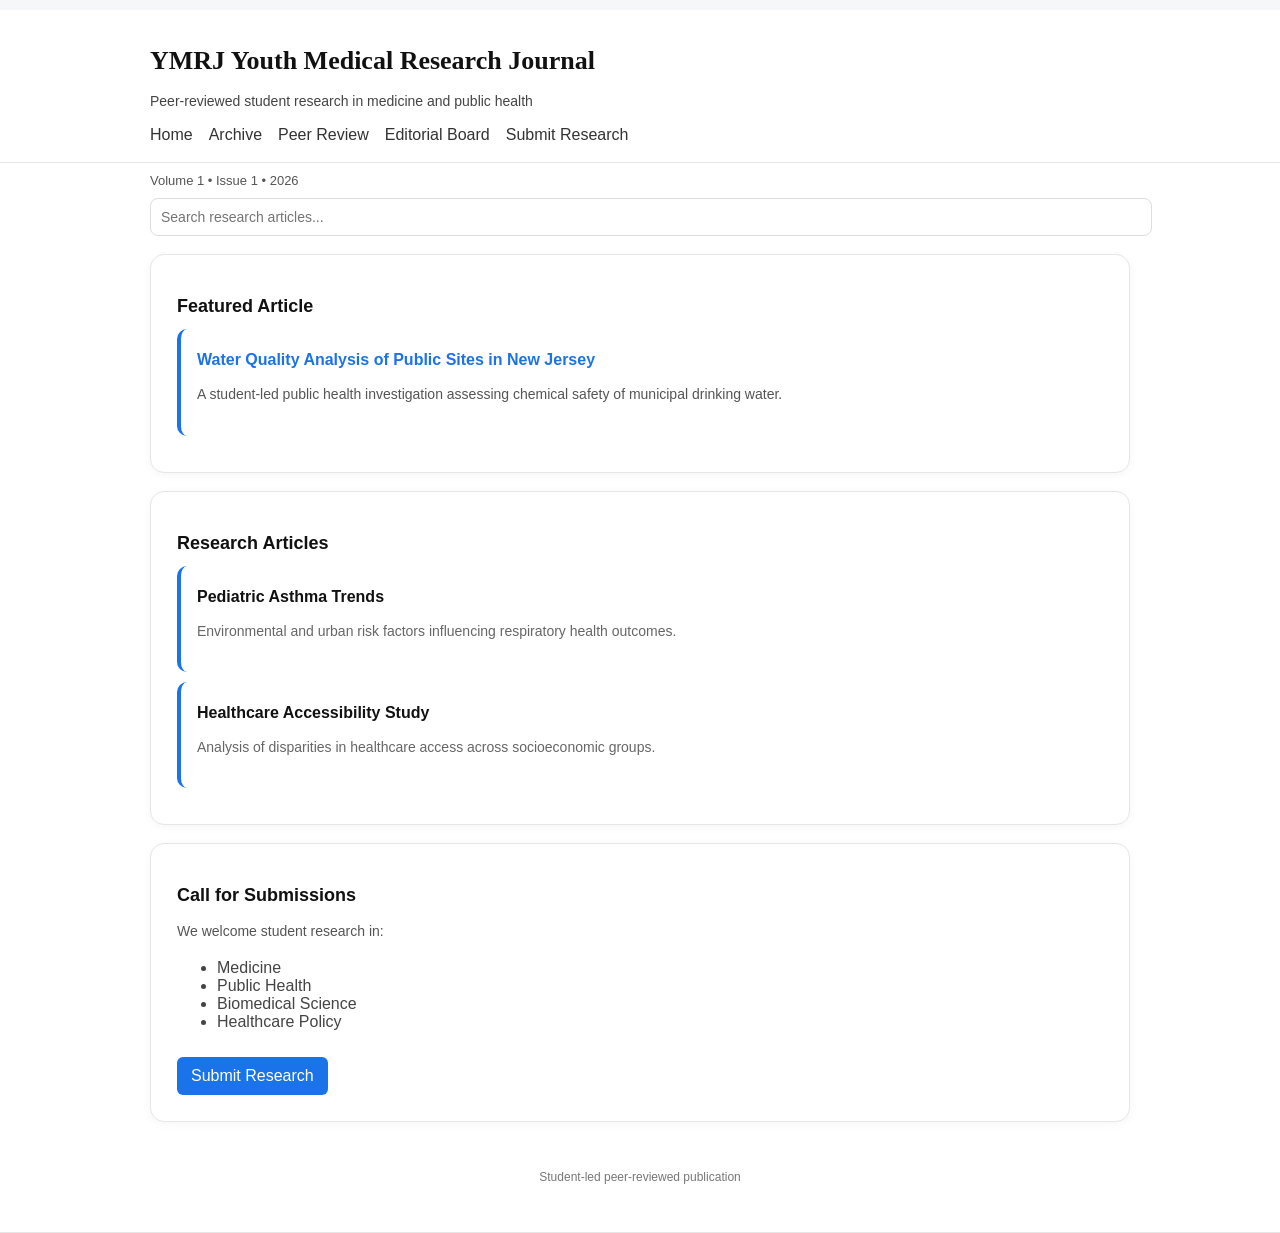
==== index.html @ f90ecb92 "Update index.html" ====
<!DOCTYPE html>
<html>

<head>
<title>YMRJ - Youth Medical Research Journal</title>
<link rel="stylesheet" href="styles.css">
</head>

<body>
<div class="hero-banner"></div>
<!-- HEADER -->
<header>
<header>
<div class="container">

<h1>
<span class="logo-accent">YMRJ</span> Youth Medical Research Journal
</h1>

<p class="tagline">
Peer-reviewed student research in medicine and public health
</p>

<nav class="main-nav">
<a href="index.html">Home</a>
<a href="archive.html">Archive</a>
<a href="peer-review.html">Peer Review</a>
<a href="editorial-board.html">Editorial Board</a>
<a class="submit-btn" href="https://docs.google.com/forms/d/e/1FAIpQLSehNkYBzzA-GAadDYKuUj1iZQ2ADNlXg70i94ZDr89P5HolnA/viewform" target="_blank">
Submit Research
</a>
</nav>

</div>
</header>

<!-- ISSUE LABEL -->
<div class="container" style="padding-top:10px;color:#555;font-size:13px;">
Volume 1 • Issue 1 • 2026
</div>
<div class="container" style="margin-top:10px;">

<input 
type="text" 
id="searchInput" 
placeholder="Search research articles..." 
onkeyup="searchArticles()"
style="width:100%;padding:10px;border:1px solid #ddd;border-radius:8px;font-size:14px;">

</div>
<!-- FEATURED -->
<div class="container">

<div class="section">

<h2>Featured Article</h2>

<div class="article" data-title="water quality new jersey public health">

<h3>
<a href="article-water-quality.html">
Water Quality Analysis of Public Sites in New Jersey
</a>
</h3>

<p style="color:#555;">
A student-led public health investigation assessing chemical safety of municipal drinking water.
</p>

</div>

</div>

</div>

<!-- ARTICLES -->
<div class="container">

<div class="section">

<h2>Research Articles</h2>

<div class="article" data-title="pediatric asthma environmental medicine">
<h3>Pediatric Asthma Trends</h3>
<p style="color:#666;font-size:14px;">
Environmental and urban risk factors influencing respiratory health outcomes.
</p>
</div>

<div class="article" data-title="healthcare accessibility public health">
<h3>Healthcare Accessibility Study</h3>
<p style="color:#666;font-size:14px;">
Analysis of disparities in healthcare access across socioeconomic groups.
</p>
</div>

</div>

</div>

<!-- CALL FOR PAPERS -->
<div class="container">

<div class="section">

<h2>Call for Submissions</h2>

<p style="color:#555;">
We welcome student research in:
</p>

<ul style="color:#444;">
<li>Medicine</li>
<li>Public Health</li>
<li>Biomedical Science</li>
<li>Healthcare Policy</li>
</ul>

<a href="https://docs.google.com/forms/d/e/1FAIpQLSehNkYBzzA-GAadDYKuUj1iZQ2ADNlXg70i94ZDr89P5HolnA/viewform"
style="display:inline-block;margin-top:10px;background:#1a73e8;color:white;padding:10px 14px;border-radius:6px;text-decoration:none;">
Submit Research
</a>

</div>

</div>

<!-- FOOTER -->
<footer style="text-align:center;padding:30px;color:#777;font-size:12px;">
Student-led peer-reviewed publication
</footer>

<!-- ONLY ONE SCRIPT -->
<script>
function searchArticles() {
  let input = document.getElementById("searchInput").value.toLowerCase();
  let articles = document.getElementsByClassName("article");

  for (let i = 0; i < articles.length; i++) {
    let text = articles[i].getAttribute("data-title") || "";

    if (text.toLowerCase().includes(input)) {
      articles[i].style.display = "";
    } else {
      articles[i].style.display = "none";
    }
  }
}
</script>
<script>
function searchArticles() {
  let input = document.getElementById("searchInput").value.toLowerCase();
  let articles = document.getElementsByClassName("article");

  for (let i = 0; i < articles.length; i++) {
    let text = articles[i].getAttribute("data-title") || "";

    if (text.toLowerCase().includes(input)) {
      articles[i].style.display = "";
    } else {
      articles[i].style.display = "none";
    }
  }
}
</script>
</body>
</html>
---- styles.css ----
:root{
  --bg:#f6f7f9;
  --card:#ffffff;
  --text:#111;
  --muted:#666;
  --accent:#1a73e8;
  --accent-soft:#e8f0ff;
  --border:#e6e6e6;
}

.hero-banner{
width:100%;
background:#ffffff;
display:flex;
justify-content:center;
margin-top:10px;
}

.hero-banner img{
width:100%;
max-width:1000px;
height:auto;
border-radius:12px;
}

body{
margin:0;
font-family:-apple-system,BlinkMacSystemFont,"Segoe UI",Roboto,Arial;
background:var(--bg);
color:var(--text);
}

.container{
max-width:980px;
margin:0 auto;
padding:0 20px;
}

header{
background:white;
border-bottom:1px solid #e6e6e6;
padding:18px 0;
}

nav{
margin-top:10px;
display:flex;
gap:16px;
flex-wrap:wrap;
}

nav a{
text-decoration:none;
color:#333;
font-weight:500;
}

nav a:hover{
color:#1a73e8;
}

.section{
background:var(--card);
margin:18px 0;
padding:26px;
border-radius:14px;
border:1px solid var(--border);
box-shadow:0 2px 10px rgba(0,0,0,0.04);
}

.featured-image{
width:100%;
height:180px;
object-fit:cover;
object-position:center top;
border-radius:12px;
margin-bottom:14px;
}

.article{
padding:16px;
border-left:4px solid var(--accent);
margin:10px 0;
background:#fff;
border-radius:10px;
}

h1{
font-family:Georgia,serif;
font-size:26px;
margin:0;
}

h2{
font-size:18px;
margin-bottom:12px;
}

h3{
font-size:16px;
margin:6px 0;
}

p{
line-height:1.6;
font-size:14px;
color:#444;
}

a{
color:#1a73e8;
text-decoration:none;
}

a:hover{
text-decoration:underline;
}

footer{
text-align:center;
padding:30px;
font-size:12px;
color:#777;
}
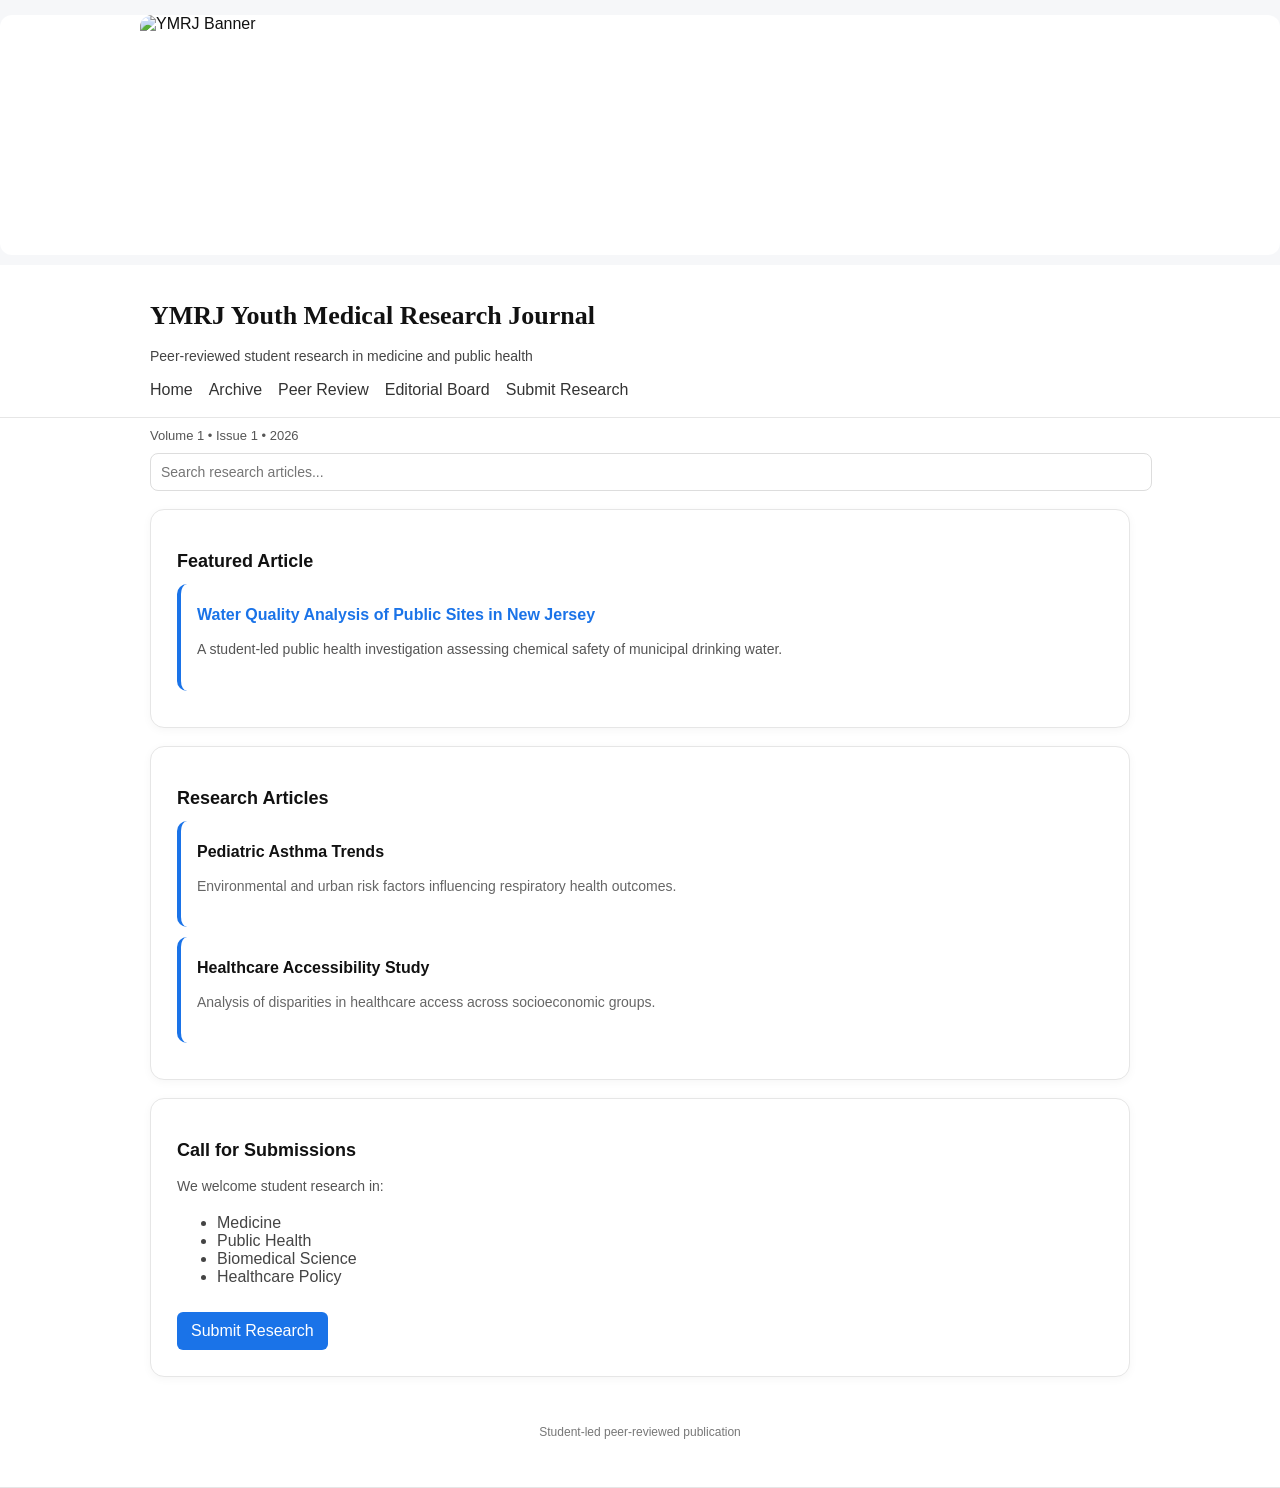
==== commit 1fca4aac: "Update index.html" ====
--- a/index.html
+++ b/index.html
@@ -7,7 +7,9 @@
 </head>
 
 <body>
-<div class="hero-banner"></div>
+<div class="hero-banner">
+<img src="ymrj-banner.png" alt="YMRJ Banner">
+</div>
 <!-- HEADER -->
 <header>
 <header>
--- a/styles.css
+++ b/styles.css
@@ -122,3 +122,12 @@
 font-size:12px;
 color:#777;
 }
+.hero-banner{
+width:100%;
+height:240px;
+background-image:url("ymrj-banner.png");
+background-size:cover;
+background-position:center;
+border-radius:12px;
+margin:15px 0 10px 0;
+}
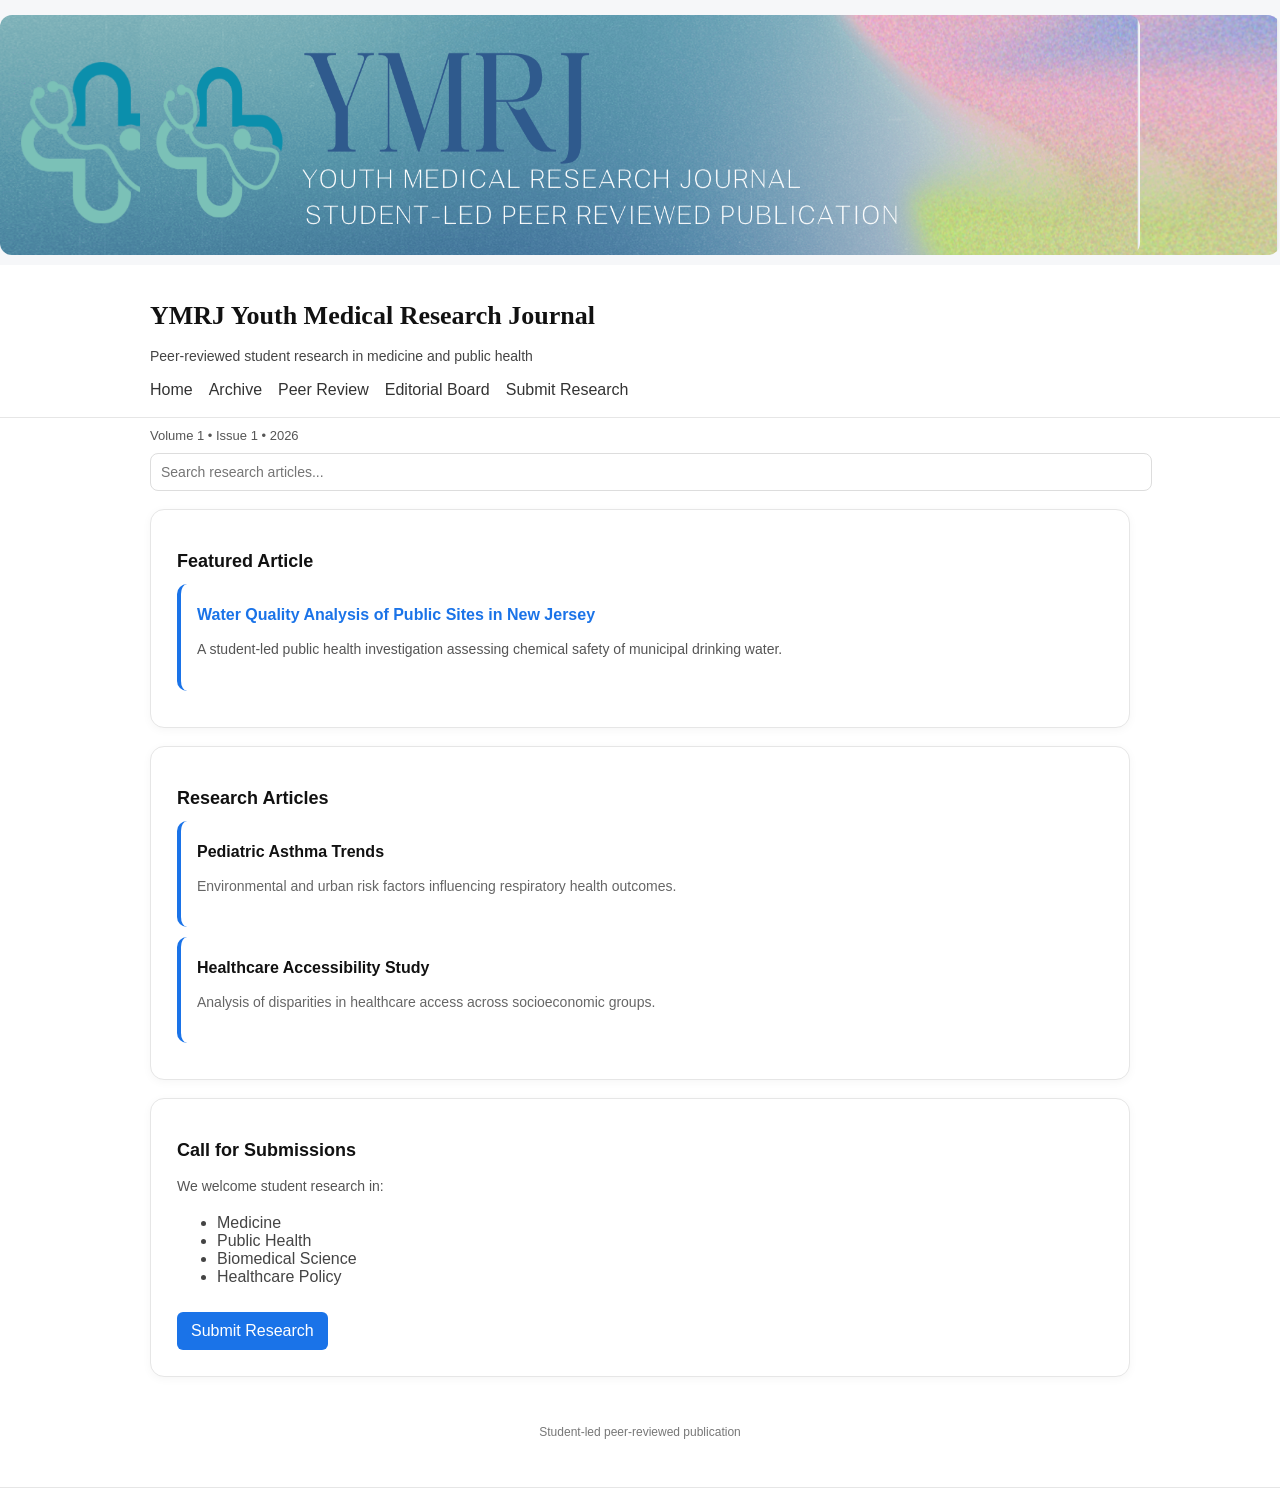
==== commit af9065b8: "Update index.html" ====
--- a/index.html
+++ b/index.html
@@ -8,7 +8,7 @@
 
 <body>
 <div class="hero-banner">
-<img src="ymrj-banner.png" alt="YMRJ Banner">
+<img src="ymrj-banner2.png" alt="YMRJ Banner">
 </div>
 <!-- HEADER -->
 <header>
--- a/styles.css
+++ b/styles.css
@@ -125,7 +125,7 @@
 .hero-banner{
 width:100%;
 height:240px;
-background-image:url("ymrj-banner.png");
+background-image:url("ymrj-banner2.png");
 background-size:cover;
 background-position:center;
 border-radius:12px;
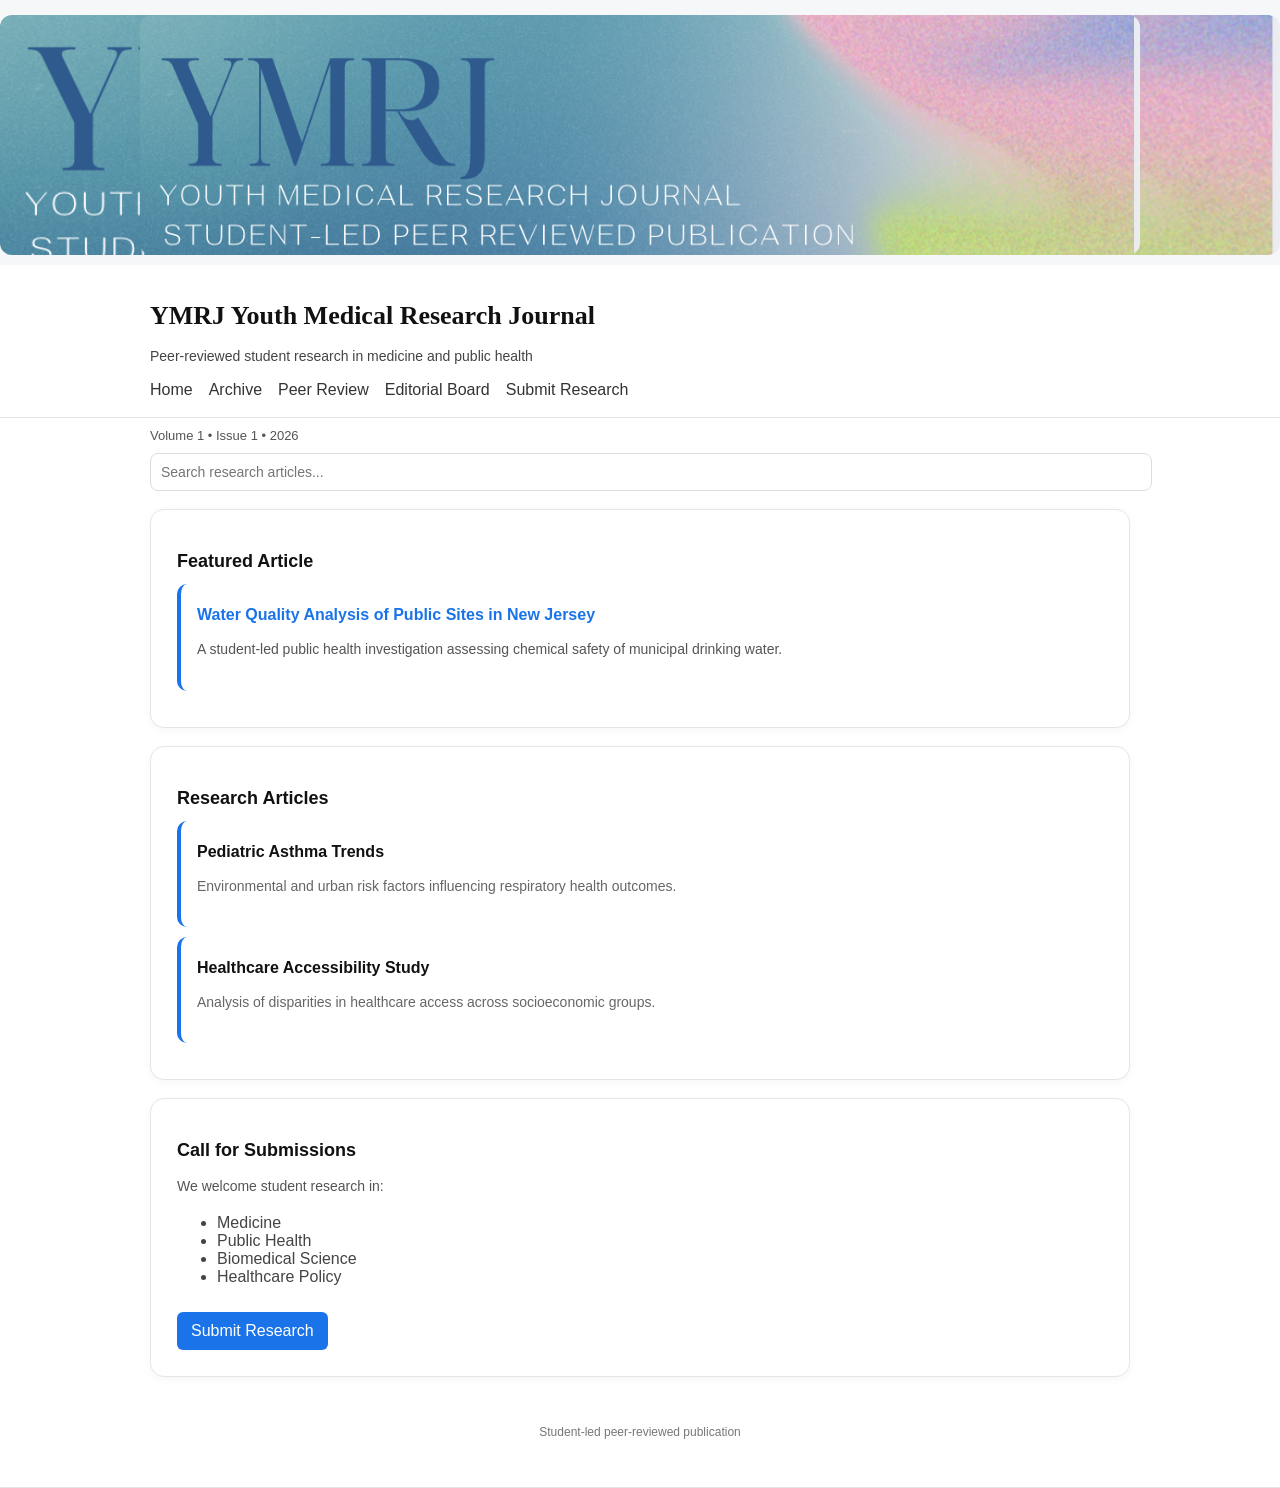
==== commit 88330419: "Update index.html" ====
--- a/index.html
+++ b/index.html
@@ -8,7 +8,7 @@
 
 <body>
 <div class="hero-banner">
-<img src="ymrj-banner2.png" alt="YMRJ Banner">
+<img src="ymrj-banner3.png" alt="YMRJ Banner">
 </div>
 <!-- HEADER -->
 <header>
--- a/styles.css
+++ b/styles.css
@@ -125,7 +125,7 @@
 .hero-banner{
 width:100%;
 height:240px;
-background-image:url("ymrj-banner2.png");
+background-image:url("ymrj-banner3.png");
 background-size:cover;
 background-position:center;
 border-radius:12px;
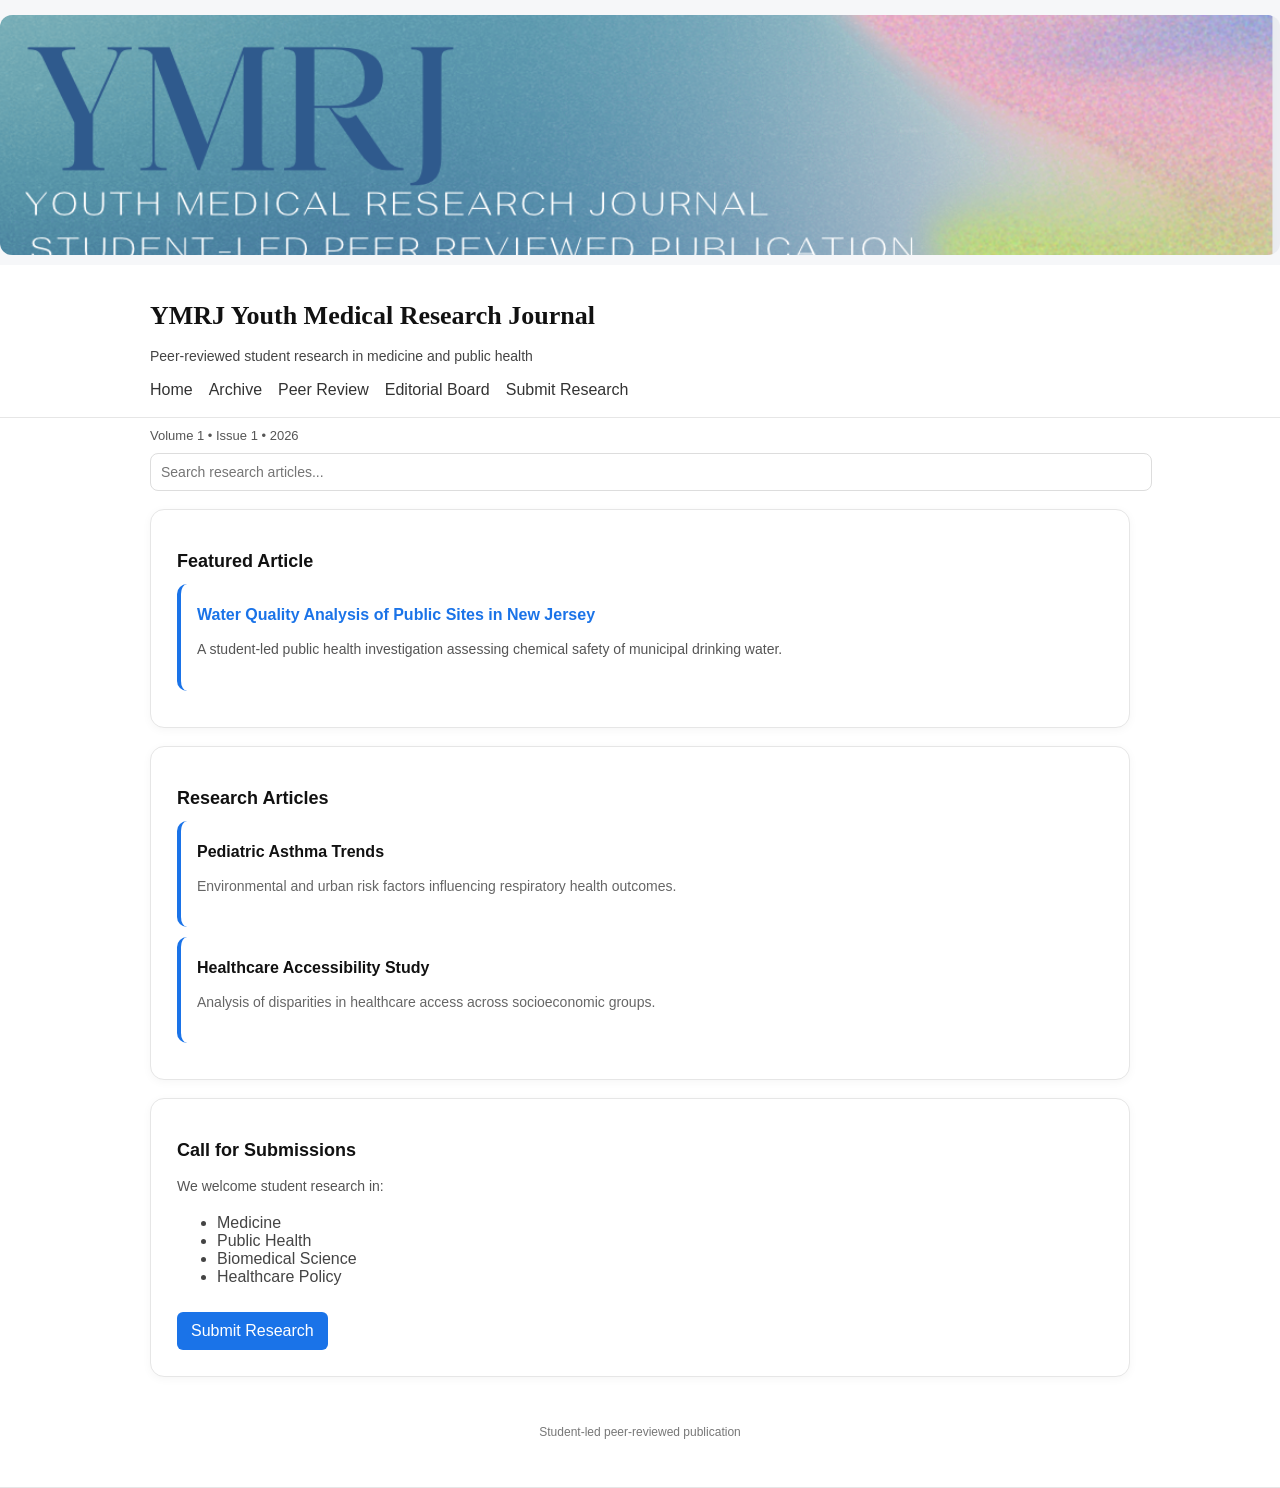
==== commit e35661ff: "Update index.html" ====
--- a/index.html
+++ b/index.html
@@ -7,9 +7,7 @@
 </head>
 
 <body>
-<div class="hero-banner">
-<img src="ymrj-banner3.png" alt="YMRJ Banner">
-</div>
+<div class="hero-banner"></div>
 <!-- HEADER -->
 <header>
 <header>
--- a/styles.css
+++ b/styles.css
@@ -6,21 +6,6 @@
   --accent:#1a73e8;
   --accent-soft:#e8f0ff;
   --border:#e6e6e6;
-}
-
-.hero-banner{
-width:100%;
-background:#ffffff;
-display:flex;
-justify-content:center;
-margin-top:10px;
-}
-
-.hero-banner img{
-width:100%;
-max-width:1000px;
-height:auto;
-border-radius:12px;
 }
 
 body{
@@ -66,15 +51,6 @@
 border-radius:14px;
 border:1px solid var(--border);
 box-shadow:0 2px 10px rgba(0,0,0,0.04);
-}
-
-.featured-image{
-width:100%;
-height:180px;
-object-fit:cover;
-object-position:center top;
-border-radius:12px;
-margin-bottom:14px;
 }
 
 .article{
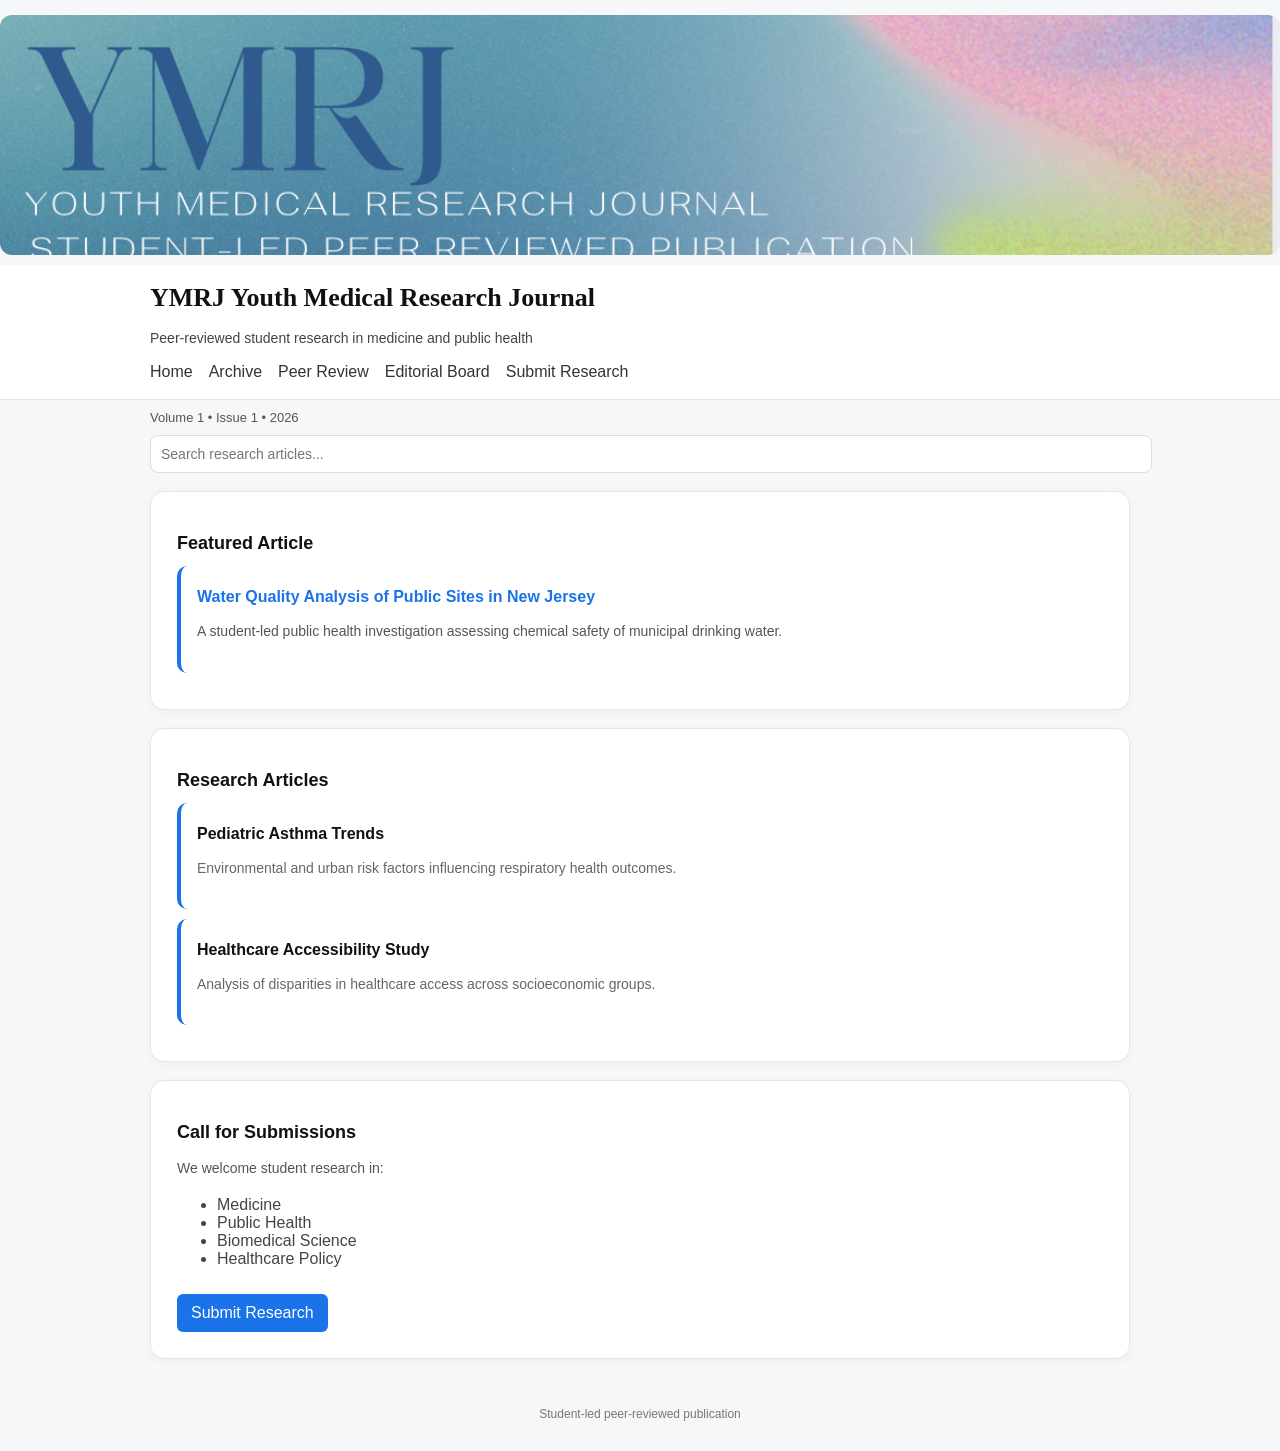
==== commit fa443e83: "Update index.html" ====
--- a/index.html
+++ b/index.html
@@ -9,7 +9,6 @@
 <body>
 <div class="hero-banner"></div>
 <!-- HEADER -->
-<header>
 <header>
 <div class="container">
 
